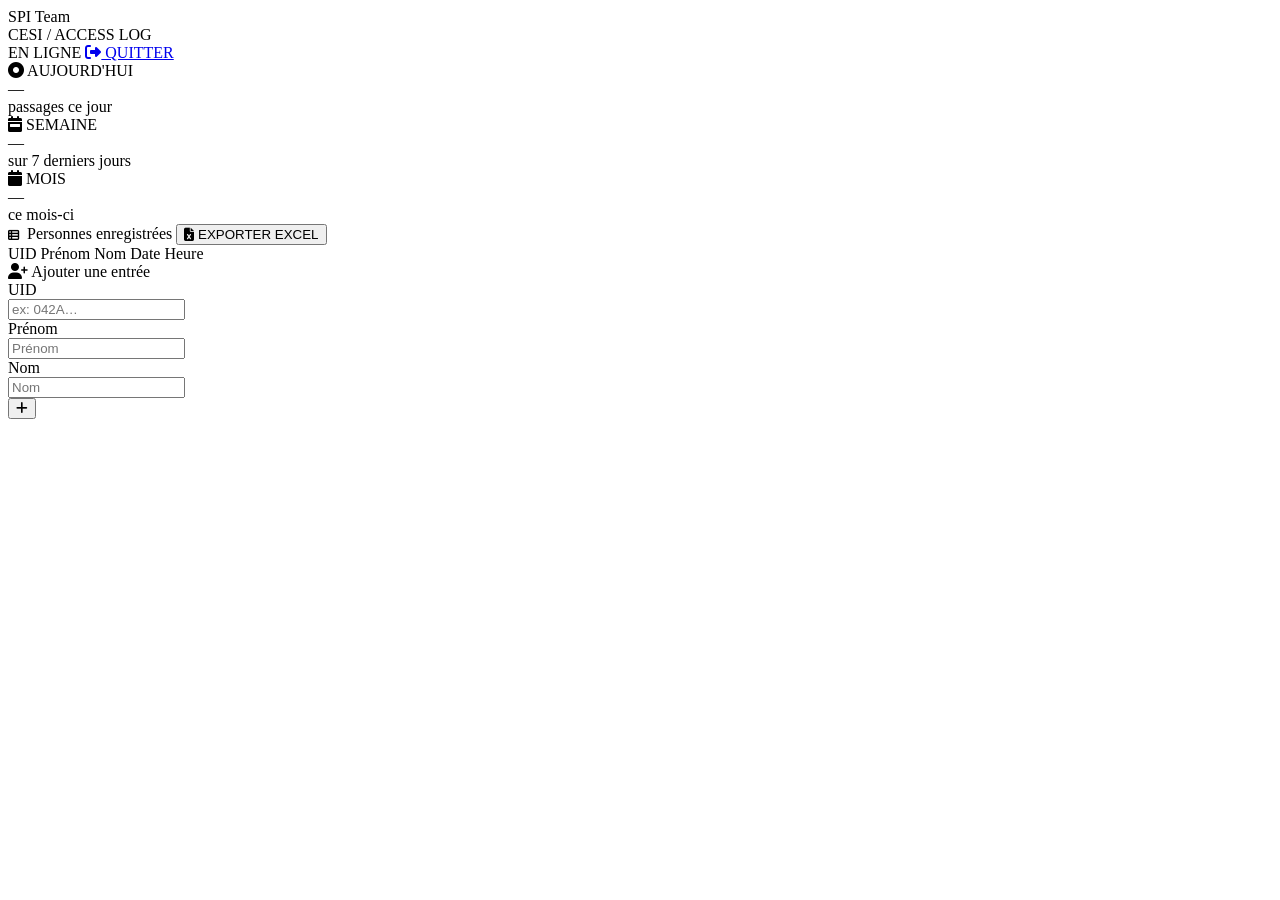
==== logs.html @ 072ff2b5 "Add files via upload" ====
<!DOCTYPE html>
<html lang="fr">
<head>
    <meta charset="UTF-8">
    <meta name="viewport" content="width=device-width, initial-scale=1.0">
    <title>Accès | SPI Team CESI</title>
    <link rel="preconnect" href="https://fonts.googleapis.com">
    <link rel="preconnect" href="https://fonts.gstatic.com" crossorigin>
    <link href="https://fonts.googleapis.com/css2?family=Space+Mono:wght@400;700&family=DM+Sans:wght@300;400;500;600&display=swap" rel="stylesheet">
    <link rel="stylesheet" href="https://cdnjs.cloudflare.com/ajax/libs/font-awesome/6.4.0/css/all.min.css">
    <link rel="stylesheet" href="css/logs.css">
</head>
<body>

<div class="app-wrapper">

    <!-- HEADER -->
    <header>
        <div class="brand">
            <div class="brand-label">SPI Team</div>
            <div class="brand-title">CESI<span> / ACCESS LOG</span></div>
        </div>
        <div class="top-right">
            <span class="live-dot">EN LIGNE</span>
            <a href="#" class="logout-btn" id="btn-logout"><i class="fas fa-sign-out-alt"></i> QUITTER</a>
        </div>
    </header>

    <!-- STATS -->
    <div class="stats-grid">
        <div class="stat-card">
            <div class="stat-icon"><i class="fas fa-circle-dot"></i> AUJOURD'HUI</div>
            <div class="stat-number" id="day-count">—</div>
            <div class="stat-label">passages ce jour</div>
        </div>
        <div class="stat-card">
            <div class="stat-icon"><i class="fas fa-calendar-week"></i> SEMAINE</div>
            <div class="stat-number" id="week-count">—</div>
            <div class="stat-label">sur 7 derniers jours</div>
        </div>
        <div class="stat-card">
            <div class="stat-icon"><i class="fas fa-calendar"></i> MOIS</div>
            <div class="stat-number" id="month-count">—</div>
            <div class="stat-label">ce mois-ci</div>
        </div>
    </div>

    <!-- TABLE PANEL -->
    <div class="panel">
        <div class="panel-header">
            <span class="panel-title"><i class="fas fa-table-list" style="margin-right:8px;font-size:.7rem;"></i>Personnes enregistrées</span>
            <button class="btn-excel" id="btn-excel">
                <i class="fas fa-file-excel"></i> EXPORTER EXCEL
            </button>
        </div>
        <div class="table-wrap">
            <div class="log-table">
                <div class="header-row">
                    <span class="uid">UID</span>
                    <span class="prenom">Prénom</span>
                    <span class="nom">Nom</span>
                    <span class="date">Date</span>
                    <span class="heure">Heure</span>
                    <span></span>
                </div>
                <div id="logs-container">
                    <div class="skeleton-row"><div class="skeleton-bar" style="width:60%"></div><div class="skeleton-bar" style="width:75%"></div><div class="skeleton-bar" style="width:70%"></div><div class="skeleton-bar" style="width:80%"></div><div class="skeleton-bar" style="width:55%"></div></div>
                    <div class="skeleton-row"><div class="skeleton-bar" style="width:40%"></div><div class="skeleton-bar" style="width:85%"></div><div class="skeleton-bar" style="width:65%"></div><div class="skeleton-bar" style="width:70%"></div><div class="skeleton-bar" style="width:60%"></div></div>
                    <div class="skeleton-row"><div class="skeleton-bar" style="width:55%"></div><div class="skeleton-bar" style="width:60%"></div><div class="skeleton-bar" style="width:80%"></div><div class="skeleton-bar" style="width:75%"></div><div class="skeleton-bar" style="width:45%"></div></div>
                </div>
            </div>
        </div>
    </div>

    <!-- FORM PANEL -->
    <div class="form-panel">
        <div class="form-panel-header">
            <i class="fas fa-user-plus"></i>
            <span class="form-panel-title">Ajouter une entrée</span>
        </div>
        <div class="form-body">
            <form id="add-user-form">
                <div class="input-row">
                    <div class="field-wrap">
                        <div class="field-label">UID</div>
                        <input type="text" id="uid-input" class="field-input" placeholder="ex: 042A…">
                    </div>
                    <div class="field-wrap">
                        <div class="field-label">Prénom</div>
                        <input type="text" id="prenom-input" class="field-input" placeholder="Prénom" required>
                    </div>
                    <div class="field-wrap">
                        <div class="field-label">Nom</div>
                        <input type="text" id="nom-input" class="field-input" placeholder="Nom" required>
                    </div>
                    <button type="submit" class="btn-add" title="Ajouter">
                        <i class="fas fa-plus"></i>
                    </button>
                </div>
            </form>
            <div class="form-message" id="add-message"></div>
        </div>
    </div>

</div>

<!-- Toast -->
<div class="toast" id="toast"></div>

<script type="module">
    import { createClient } from "https://esm.sh/@supabase/supabase-js"

    const SUPABASE_URL = "https://fjksprfocmyqebjfxftf.supabase.co"
    const SUPABASE_KEY = "sb_publishable_A3J91eJqawcbb2s6a-8vRQ_9bOFqaE_"
    const supabase = createClient(SUPABASE_URL, SUPABASE_KEY)

    if (sessionStorage.getItem("admin_logged") !== "true") {
        window.location.href = "index.html"
    }

    document.getElementById("btn-logout").addEventListener("click", (e) => {
        e.preventDefault()
        sessionStorage.removeItem("admin_logged")
        sessionStorage.removeItem("admin_email")
        window.location.href = "index.html"
    })

    function showToast(msg, type = 'success') {
        const t = document.getElementById('toast')
        t.textContent = (type === 'success' ? '✓ ' : '✗ ') + msg
        t.className = `toast ${type} show`
        setTimeout(() => t.classList.remove('show'), 3000)
    }

    function animateCount(el, target) {
        const start = parseInt(el.textContent) || 0
        if (start === target) return
        const dur = 600, step = 16
        const diff = target - start
        let current = start
        const interval = setInterval(() => {
            current += Math.ceil(diff / (dur / step))
            if ((diff > 0 && current >= target) || (diff < 0 && current <= target)) {
                current = target
                clearInterval(interval)
            }
            el.textContent = current
        }, step)
    }

    function updateStats(data) {
        const now = new Date()
        const todayStr = now.toISOString().split("T")[0]
        const currentMonth = now.getMonth()
        const currentYear = now.getFullYear()
        const weekAgo = new Date(); weekAgo.setDate(weekAgo.getDate() - 7)

        animateCount(document.getElementById("day-count"), data.filter(u => u.date === todayStr).length)
        animateCount(document.getElementById("week-count"), data.filter(u => u.date && new Date(u.date) >= weekAgo).length)
        animateCount(document.getElementById("month-count"), data.filter(u => {
            if (!u.date) return false
            const d = new Date(u.date)
            return d.getMonth() === currentMonth && d.getFullYear() === currentYear
        }).length)
    }

    let allData = []

    async function loadUsers() {
        const container = document.getElementById("logs-container")
        const { data, error } = await supabase
            .from("users")
            .select("*")
            .order("date", { ascending: false })
            .order("heure", { ascending: false })

        if (error) {
            container.innerHTML = `<div class="empty-state"><i class="fas fa-triangle-exclamation"></i>ERREUR : ${error.message}</div>`
            return
        }

        if (!data || data.length === 0) {
            container.innerHTML = `<div class="empty-state"><i class="fas fa-database"></i>AUCUN ENREGISTREMENT</div>`
            updateStats([])
            return
        }

        allData = data
        updateStats(data)
        container.innerHTML = ""

        data.forEach((user, i) => {
            const row = document.createElement("div")
            row.className = "log-row"
            row.style.animationDelay = `${i * 30}ms`
            const safe = (v) => (v || "—").replace(/</g, "&lt;").replace(/>/g, "&gt;")
            row.innerHTML = `
                <span class="uid">${safe(user.uid)}</span>
                <span class="prenom">${safe(user.prenom)}</span>
                <span class="nom">${safe(user.nom)}</span>
                <span class="date">${safe(user.date)}</span>
                <span class="heure">${safe(user.heure)}</span>
                <span style="display:flex;align-items:center;">
                    <button class="btn-delete" title="Supprimer" data-id="${user.id}">
                        <i class="fas fa-xmark"></i>
                    </button>
                </span>
            `
            container.appendChild(row)
        })

        // Delete handlers
        container.querySelectorAll('.btn-delete').forEach(btn => {
            btn.addEventListener('click', async () => {
                const id = btn.getAttribute('data-id')
                if (!confirm('Supprimer cette entrée ?')) return
                const { error } = await supabase.from('users').delete().eq('id', id)
                if (error) {
                    showToast(error.message, 'error')
                } else {
                    showToast('Entrée supprimée')
                    loadUsers()
                }
            })
        })
    }

    loadUsers()

    document.getElementById("add-user-form").addEventListener("submit", async (e) => {
        e.preventDefault()
        const uid = document.getElementById("uid-input").value.trim()
        const prenom = document.getElementById("prenom-input").value.trim()
        const nom = document.getElementById("nom-input").value.trim()
        const record = { prenom, nom }
        
        if (uid) record.uid = uid

        const { error } = await supabase.from("users").insert([record])

        if (error) {
            showToast(error.message, 'error')
        } else {
            showToast('Personne ajoutée avec succès')
            document.getElementById("add-user-form").reset()
            loadUsers()
        }
    })

    document.getElementById("btn-excel").addEventListener("click", async () => {
        if (!allData.length) { showToast('Aucune donnée à exporter', 'error'); return; }

        if (!window.XLSX) {
            await new Promise((res, rej) => {
                const s = document.createElement('script')
                s.src = 'https://cdnjs.cloudflare.com/ajax/libs/xlsx/0.18.5/xlsx.full.min.js'
                s.onload = res; s.onerror = rej
                document.head.appendChild(s)
            })
        }

        const XLSX = window.XLSX
        const rows = allData.map(u => ({
            UID: u.uid || '',
            Prénom: u.prenom || '',
            Nom: u.nom || '',
            Date: u.date || '',
            Heure: u.heure || ''
        }))

        const ws = XLSX.utils.json_to_sheet(rows)
        const wb = XLSX.utils.book_new()
        XLSX.utils.book_append_sheet(wb, ws, 'Accès')
        ws['!cols'] = [{ wch: 20 }, { wch: 15 }, { wch: 15 }, { wch: 12 }, { wch: 10 }]

        const now = new Date()
        const fname = `spi_access_${now.toISOString().split('T')[0]}.xlsx`
        XLSX.writeFile(wb, fname)
        showToast(`Fichier ${fname} téléchargé`)
    })
</script>
</body>
</html>
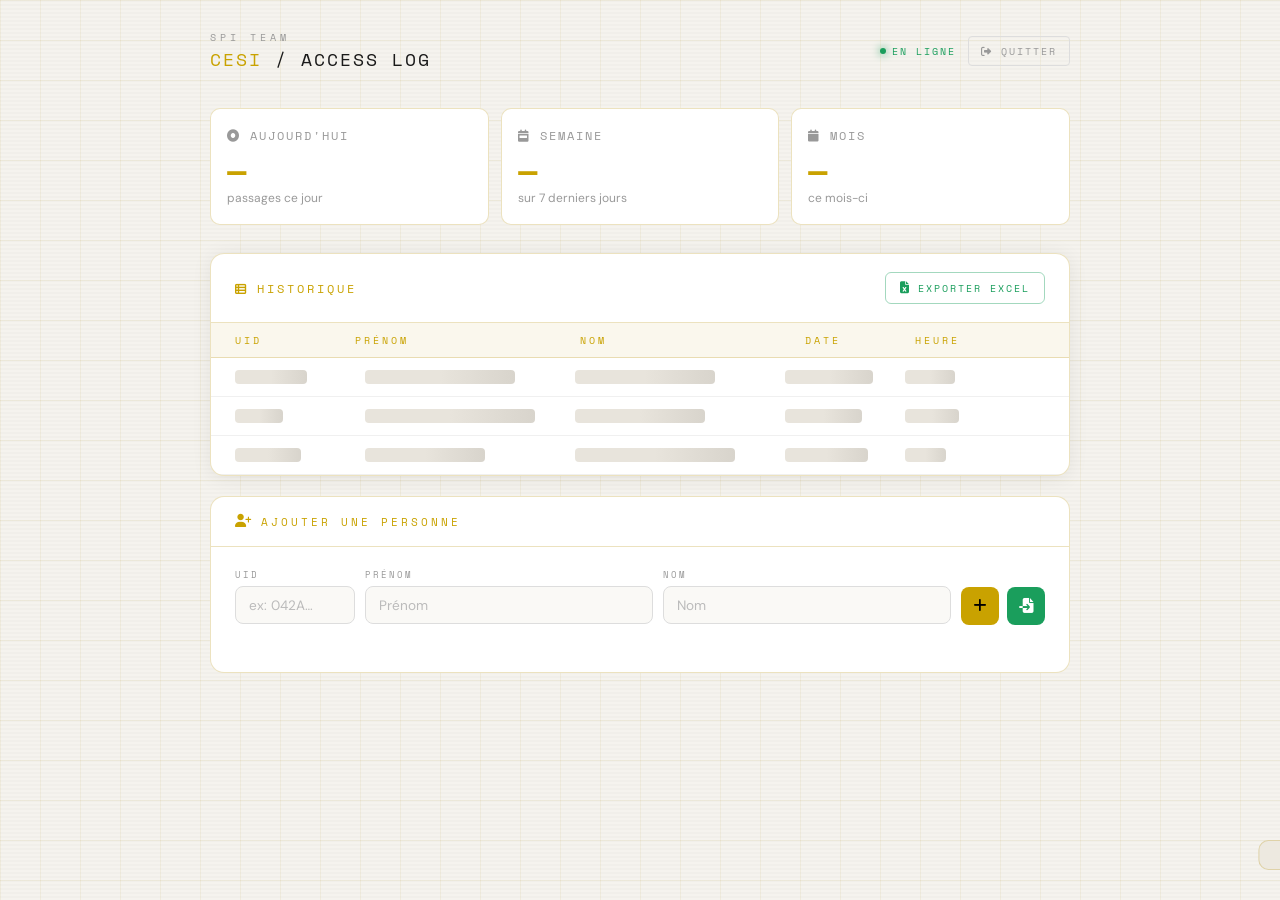
==== commit fb0d0421: "Add files via upload" ====
--- a/logs.html
+++ b/logs.html
@@ -14,7 +14,6 @@
 
 <div class="app-wrapper">
 
-    <!-- HEADER -->
     <header>
         <div class="brand">
             <div class="brand-label">SPI Team</div>
@@ -26,7 +25,6 @@
         </div>
     </header>
 
-    <!-- STATS -->
     <div class="stats-grid">
         <div class="stat-card">
             <div class="stat-icon"><i class="fas fa-circle-dot"></i> AUJOURD'HUI</div>
@@ -45,10 +43,9 @@
         </div>
     </div>
 
-    <!-- TABLE PANEL -->
     <div class="panel">
         <div class="panel-header">
-            <span class="panel-title"><i class="fas fa-table-list" style="margin-right:8px;font-size:.7rem;"></i>Personnes enregistrées</span>
+            <span class="panel-title"><i class="fas fa-table-list" style="margin-right:8px;font-size:.7rem;"></i>Historique</span>
             <button class="btn-excel" id="btn-excel">
                 <i class="fas fa-file-excel"></i> EXPORTER EXCEL
             </button>
@@ -72,11 +69,10 @@
         </div>
     </div>
 
-    <!-- FORM PANEL -->
     <div class="form-panel">
         <div class="form-panel-header">
             <i class="fas fa-user-plus"></i>
-            <span class="form-panel-title">Ajouter une entrée</span>
+            <span class="form-panel-title">Ajouter une personne</span>
         </div>
         <div class="form-body">
             <form id="add-user-form">
@@ -93,9 +89,16 @@
                         <div class="field-label">Nom</div>
                         <input type="text" id="nom-input" class="field-input" placeholder="Nom" required>
                     </div>
-                    <button type="submit" class="btn-add" title="Ajouter">
-                        <i class="fas fa-plus"></i>
-                    </button>
+                    <div style="display: flex; gap: 8px; align-items: flex-end;">
+                        <button type="submit" class="btn-add" title="Ajouter manuellement">
+                            <i class="fas fa-plus"></i>
+                        </button>
+                        
+                        <input type="file" id="excel-upload" accept=".xlsx, .xls" style="display:none;">
+                        <button type="button" class="btn-add" id="btn-import-excel" title="Importer fichier Excel" style="background: var(--success); color: white;">
+                            <i class="fas fa-file-import"></i>
+                        </button>
+                    </div>
                 </div>
             </form>
             <div class="form-message" id="add-message"></div>
@@ -104,7 +107,6 @@
 
 </div>
 
-<!-- Toast -->
 <div class="toast" id="toast"></div>
 
 <script type="module">
@@ -179,21 +181,20 @@
             return
         }
 
-        if (!data || data.length === 0) {
-            container.innerHTML = `<div class="empty-state"><i class="fas fa-database"></i>AUCUN ENREGISTREMENT</div>`
-            updateStats([])
-            return
-        }
-
         allData = data
         updateStats(data)
         container.innerHTML = ""
+
+        if (!data || data.length === 0) {
+            container.innerHTML = `<div class="empty-state"><i class="fas fa-database"></i>AUCUN ENREGISTREMENT</div>`
+            return
+        }
 
         data.forEach((user, i) => {
             const row = document.createElement("div")
             row.className = "log-row"
             row.style.animationDelay = `${i * 30}ms`
-            const safe = (v) => (v || "—").replace(/</g, "&lt;").replace(/>/g, "&gt;")
+            const safe = (v) => (String(v || "—")).replace(/</g, "&lt;").replace(/>/g, "&gt;")
             row.innerHTML = `
                 <span class="uid">${safe(user.uid)}</span>
                 <span class="prenom">${safe(user.prenom)}</span>
@@ -209,7 +210,6 @@
             container.appendChild(row)
         })
 
-        // Delete handlers
         container.querySelectorAll('.btn-delete').forEach(btn => {
             btn.addEventListener('click', async () => {
                 const id = btn.getAttribute('data-id')
@@ -227,17 +227,70 @@
 
     loadUsers()
 
+    // --- LOGIQUE IMPORT EXCEL ---
+    const excelUpload = document.getElementById("excel-upload");
+    const btnImport = document.getElementById("btn-import-excel");
+
+    btnImport.addEventListener("click", () => excelUpload.click());
+
+    excelUpload.addEventListener("change", async (e) => {
+        const file = e.target.files[0];
+        if (!file) return;
+
+        if (!window.XLSX) {
+            await new Promise((res, rej) => {
+                const s = document.createElement('script');
+                s.src = 'https://cdnjs.cloudflare.com/ajax/libs/xlsx/0.18.5/xlsx.full.min.js';
+                s.onload = res; s.onerror = rej;
+                document.head.appendChild(s);
+            });
+        }
+
+        const reader = new FileReader();
+        reader.onload = async (evt) => {
+            try {
+                const data = new Uint8Array(evt.target.result);
+                const workbook = XLSX.read(data, { type: 'array' });
+                const firstSheet = workbook.Sheets[workbook.SheetNames[0]];
+                const jsonData = XLSX.utils.sheet_to_json(firstSheet);
+
+                if (jsonData.length === 0) {
+                    showToast("Le fichier est vide", "error");
+                    return;
+                }
+
+                const records = jsonData.map(row => ({
+                    uid: row.UID || row.uid || null,
+                    prenom: row.Prénom || row.prenom || row.Prenom || "",
+                    nom: row.Nom || row.nom || ""
+                }));
+
+                const { error } = await supabase.from("users").insert(records);
+
+                if (error) {
+                    showToast(error.message, 'error');
+                } else {
+                    showToast(`${records.length} personnes importées !`);
+                    loadUsers();
+                }
+            } catch (err) {
+                showToast("Erreur lors de l'importation", "error");
+            }
+            excelUpload.value = "";
+        };
+        reader.readAsArrayBuffer(file);
+    });
+
+    // --- FORMULAIRE MANUEL ---
     document.getElementById("add-user-form").addEventListener("submit", async (e) => {
         e.preventDefault()
         const uid = document.getElementById("uid-input").value.trim()
         const prenom = document.getElementById("prenom-input").value.trim()
         const nom = document.getElementById("nom-input").value.trim()
         const record = { prenom, nom }
-        
         if (uid) record.uid = uid
 
         const { error } = await supabase.from("users").insert([record])
-
         if (error) {
             showToast(error.message, 'error')
         } else {
@@ -247,6 +300,7 @@
         }
     })
 
+    // --- LOGIQUE EXPORT EXCEL ---
     document.getElementById("btn-excel").addEventListener("click", async () => {
         if (!allData.length) { showToast('Aucune donnée à exporter', 'error'); return; }
 
--- a/css/logs.css
+++ b/css/logs.css
@@ -0,0 +1,539 @@
+:root {
+    --gold: #c9a200;
+    --gold-dim: rgba(180, 140, 0, 0.1);
+    --gold-glow: rgba(180, 140, 0, 0.3);
+    --bg: #f5f3ee;
+    --surface: #ffffff;
+    --surface2: #ede9e0;
+    --border: rgba(180, 140, 0, 0.25);
+    --text: #1a1a1a;
+    --muted: #999;
+    --danger: #e03434;
+    --success: #1a9e5c;
+}
+
+* { margin: 0; padding: 0; box-sizing: border-box; }
+
+body {
+    background: var(--bg);
+    color: var(--text);
+    font-family: 'DM Sans', sans-serif;
+    min-height: 100vh;
+    overflow-x: hidden;
+}
+
+/* Animated grid background */
+body::before {
+    content: '';
+    position: fixed;
+    inset: 0;
+    background-image:
+        linear-gradient(rgba(180,140,0,0.07) 1px, transparent 1px),
+        linear-gradient(90deg, rgba(180,140,0,0.07) 1px, transparent 1px);
+    background-size: 40px 40px;
+    pointer-events: none;
+    z-index: 0;
+    animation: gridDrift 20s linear infinite;
+}
+
+@keyframes gridDrift {
+    0% { transform: translateY(0); }
+    100% { transform: translateY(40px); }
+}
+
+/* Scanline overlay */
+body::after {
+    content: '';
+    position: fixed;
+    inset: 0;
+    background: repeating-linear-gradient(
+        0deg,
+        transparent,
+        transparent 2px,
+        rgba(0,0,0,0.015) 2px,
+        rgba(0,0,0,0.015) 4px
+    );
+    pointer-events: none;
+    z-index: 0;
+}
+
+.app-wrapper {
+    position: relative;
+    z-index: 1;
+    max-width: 900px;
+    margin: 0 auto;
+    padding: 30px 20px 60px;
+}
+
+/* HEADER */
+header {
+    display: flex;
+    justify-content: space-between;
+    align-items: center;
+    margin-bottom: 36px;
+    animation: fadeDown 0.6s ease both;
+}
+
+.brand {
+    display: flex;
+    flex-direction: column;
+}
+
+.brand-label {
+    font-family: 'Space Mono', monospace;
+    font-size: 0.6rem;
+    color: var(--muted);
+    letter-spacing: 4px;
+    text-transform: uppercase;
+    margin-bottom: 2px;
+}
+
+.brand-title {
+    font-family: 'Space Mono', monospace;
+    font-size: 1.1rem;
+    color: var(--gold);
+    letter-spacing: 2px;
+}
+
+.brand-title span {
+    color: var(--text);
+}
+
+.top-right {
+    display: flex;
+    align-items: center;
+    gap: 12px;
+}
+
+.live-dot {
+    display: flex;
+    align-items: center;
+    gap: 6px;
+    font-family: 'Space Mono', monospace;
+    font-size: 0.65rem;
+    color: #1a9e5c;
+    letter-spacing: 2px;
+}
+
+.live-dot::before {
+    content: '';
+    width: 6px;
+    height: 6px;
+    background: #1a9e5c;
+    border-radius: 50%;
+    box-shadow: 0 0 8px #1a9e5c;
+    animation: pulse 2s ease infinite;
+}
+
+@keyframes pulse {
+    0%, 100% { opacity: 1; transform: scale(1); }
+    50% { opacity: 0.5; transform: scale(0.8); }
+}
+
+.logout-btn {
+    font-family: 'Space Mono', monospace;
+    font-size: 0.65rem;
+    color: #999;
+    text-decoration: none;
+    letter-spacing: 2px;
+    padding: 6px 12px;
+    border: 1px solid #ddd;
+    border-radius: 4px;
+    transition: all 0.2s;
+}
+
+.logout-btn:hover {
+    color: #b38a00;
+    border-color: var(--border);
+    background: rgba(180,140,0,0.07);
+}
+
+/* STATS */
+.stats-grid {
+    display: grid;
+    grid-template-columns: repeat(3, 1fr);
+    gap: 12px;
+    margin-bottom: 28px;
+    animation: fadeUp 0.5s 0.1s ease both;
+}
+
+.stat-card {
+    background: var(--surface);
+    border: 1px solid var(--border);
+    border-radius: 10px;
+    padding: 18px 16px;
+    position: relative;
+    overflow: hidden;
+    transition: transform 0.2s, box-shadow 0.2s;
+}
+
+.stat-card:hover {
+    transform: translateY(-2px);
+    box-shadow: 0 8px 30px rgba(180, 140, 0, 0.12);
+}
+
+.stat-card::after {
+    content: '';
+    position: absolute;
+    bottom: 0; left: 0; right: 0;
+    height: 2px;
+    background: linear-gradient(90deg, transparent, var(--gold), transparent);
+    opacity: 0;
+    transition: opacity 0.3s;
+}
+
+.stat-card:hover::after { opacity: 1; }
+
+.stat-icon {
+    font-size: 0.75rem;
+    color: var(--muted);
+    margin-bottom: 10px;
+    font-family: 'Space Mono', monospace;
+    letter-spacing: 2px;
+    text-transform: uppercase;
+}
+
+.stat-number {
+    font-family: 'Space Mono', monospace;
+    font-size: 2rem;
+    font-weight: 700;
+    color: var(--gold);
+    line-height: 1;
+    transition: all 0.3s;
+}
+
+.stat-label {
+    font-size: 0.75rem;
+    color: var(--muted);
+    margin-top: 4px;
+}
+
+/* MAIN TABLE PANEL */
+.panel {
+    background: var(--surface);
+    border: 1px solid var(--border);
+    border-radius: 14px;
+    overflow: hidden;
+    margin-bottom: 20px;
+    animation: fadeUp 0.5s 0.2s ease both;
+    box-shadow: 0 2px 20px rgba(0,0,0,0.07);
+}
+
+.panel-header {
+    padding: 18px 24px;
+    border-bottom: 1px solid var(--border);
+    display: flex;
+    justify-content: space-between;
+    align-items: center;
+}
+
+.panel-title {
+    font-family: 'Space Mono', monospace;
+    font-size: 0.75rem;
+    color: var(--gold);
+    letter-spacing: 3px;
+    text-transform: uppercase;
+}
+
+.btn-excel {
+    display: flex;
+    align-items: center;
+    gap: 7px;
+    background: transparent;
+    border: 1px solid rgba(26, 158, 92, 0.4);
+    color: var(--success);
+    font-family: 'Space Mono', monospace;
+    font-size: 0.65rem;
+    letter-spacing: 2px;
+    padding: 7px 14px;
+    border-radius: 6px;
+    cursor: pointer;
+    transition: all 0.2s;
+}
+
+.btn-excel:hover {
+    background: rgba(26, 158, 92, 0.08);
+    border-color: var(--success);
+    box-shadow: 0 0 12px rgba(26, 158, 92, 0.15);
+}
+
+.btn-excel i { font-size: 0.75rem; }
+
+/* TABLE */
+.table-wrap { overflow-x: auto; }
+
+.log-table { width: 100%; }
+
+.header-row {
+    display: grid;
+    grid-template-columns: 120px 0.8fr 0.8fr 110px 90px 40px;
+    padding: 10px 24px;
+    background: rgba(180, 140, 0, 0.07);
+    border-bottom: 1px solid var(--border);
+}
+
+.header-row span {
+    font-family: 'Space Mono', monospace;
+    font-size: 0.6rem;
+    color: var(--gold);
+    letter-spacing: 3px;
+    text-transform: uppercase;
+}
+
+.log-row {
+    display: grid;
+    grid-template-columns: 120px 0.8fr 0.8fr 110px 90px 40px;
+    padding: 12px 24px;
+    border-bottom: 1px solid rgba(0,0,0,0.06);
+    transition: background 0.15s;
+    animation: rowIn 0.3s ease both;
+}
+
+.log-row:hover {
+    background: rgba(180, 140, 0, 0.05);
+}
+
+.log-row:last-child { border-bottom: none; }
+
+.log-row span {
+    font-size: 0.85rem;
+    color: var(--text);
+    display: flex;
+    align-items: center;
+}
+
+.log-row span.uid {
+    font-family: 'Space Mono', monospace;
+    font-size: 0.65rem;
+    color: var(--muted);
+}
+
+.log-row span.prenom { color: #a07800; font-weight: 500; }
+
+.empty-state {
+    padding: 50px 24px;
+    text-align: center;
+    color: var(--muted);
+    font-family: 'Space Mono', monospace;
+    font-size: 0.75rem;
+    letter-spacing: 2px;
+}
+
+.empty-state i {
+    display: block;
+    font-size: 2rem;
+    margin-bottom: 12px;
+    opacity: 0.3;
+}
+
+@keyframes rowIn {
+    from { opacity: 0; transform: translateX(-8px); }
+    to { opacity: 1; transform: translateX(0); }
+}
+
+/* ADD FORM PANEL */
+.form-panel {
+    background: var(--surface);
+    border: 1px solid var(--border);
+    border-radius: 14px;
+    overflow: hidden;
+    animation: fadeUp 0.5s 0.3s ease both;
+}
+
+.form-panel-header {
+    padding: 16px 24px;
+    border-bottom: 1px solid var(--border);
+    display: flex;
+    align-items: center;
+    gap: 10px;
+}
+
+.form-panel-header i {
+    color: var(--gold);
+    font-size: 0.8rem;
+}
+
+.form-panel-title {
+    font-family: 'Space Mono', monospace;
+    font-size: 0.7rem;
+    color: var(--gold);
+    letter-spacing: 3px;
+    text-transform: uppercase;
+}
+
+.form-body {
+    padding: 20px 24px;
+}
+
+.input-row {
+    display: grid;
+    grid-template-columns: 120px 0.8fr 0.8fr auto;
+    gap: 10px;
+    align-items: center;
+}
+
+.field-wrap {
+    position: relative;
+}
+
+.field-label {
+    font-family: 'Space Mono', monospace;
+    font-size: 0.55rem;
+    color: var(--muted);
+    letter-spacing: 2px;
+    text-transform: uppercase;
+    margin-bottom: 5px;
+}
+
+.field-input {
+    width: 100%;
+    background: #faf9f6;
+    border: 1px solid #ddd;
+    border-radius: 8px;
+    padding: 9px 13px;
+    color: var(--text);
+    font-family: 'DM Sans', sans-serif;
+    font-size: 0.85rem;
+    transition: border-color 0.2s, box-shadow 0.2s;
+    height: 38px;
+}
+
+.field-input:focus {
+    border-color: var(--gold);
+    box-shadow: 0 0 0 3px var(--gold-dim);
+    outline: none;
+}
+
+.field-input::placeholder { color: #bbb; }
+
+.btn-add {
+    width: 38px;
+    height: 38px;
+    background: var(--gold);
+    color: #000;
+    border: none;
+    border-radius: 8px;
+    font-size: 0.9rem;
+    cursor: pointer;
+    display: flex;
+    align-items: center;
+    justify-content: center;
+    transition: all 0.2s;
+    margin-top: 20px;
+    flex-shrink: 0;
+}
+
+.btn-add:hover {
+    background: #e6b800;
+    transform: scale(1.05);
+    box-shadow: 0 4px 16px rgba(180, 140, 0, 0.25);
+}
+
+.btn-add:active { transform: scale(0.96); }
+
+.form-message {
+    margin-top: 12px;
+    font-size: 0.8rem;
+    font-family: 'Space Mono', monospace;
+    letter-spacing: 1px;
+    min-height: 1.2em;
+    transition: all 0.3s;
+}
+
+/* ANIMATIONS */
+@keyframes fadeDown {
+    from { opacity: 0; transform: translateY(-16px); }
+    to { opacity: 1; transform: translateY(0); }
+}
+
+@keyframes fadeUp {
+    from { opacity: 0; transform: translateY(16px); }
+    to { opacity: 1; transform: translateY(0); }
+}
+
+/* DELETE BUTTON */
+.btn-delete {
+    display: flex;
+    align-items: center;
+    justify-content: center;
+    background: transparent;
+    border: 1px solid rgba(224, 52, 52, 0.4);
+    color: var(--danger);
+    width: 28px;
+    height: 28px;
+    border-radius: 6px;
+    cursor: pointer;
+    font-size: 0.65rem;
+    transition: all 0.2s;
+    flex-shrink: 0;
+}
+
+.btn-delete:hover {
+    background: rgba(224, 52, 52, 0.08);
+    border-color: var(--danger);
+    box-shadow: 0 0 12px rgba(224, 52, 52, 0.15);
+    transform: scale(1.08);
+}
+
+.btn-delete:active { transform: scale(0.94); }
+
+/* Skeleton */
+.skeleton-row {
+    display: grid;
+    grid-template-columns: 120px 0.8fr 0.8fr 110px 90px 40px;
+    padding: 12px 24px;
+    border-bottom: 1px solid rgba(0,0,0,0.06);
+    gap: 10px;
+}
+
+.skeleton-bar {
+    height: 14px;
+    border-radius: 4px;
+    background: linear-gradient(90deg, #e8e4dc 25%, #d8d4cc 50%, #e8e4dc 75%);
+    background-size: 200% 100%;
+    animation: shimmer 1.4s infinite;
+}
+
+@keyframes shimmer {
+    0% { background-position: 200% 0; }
+    100% { background-position: -200% 0; }
+}
+
+/* Counter animation */
+.stat-number.counting { color: var(--gold); }
+
+/* Toast notification */
+.toast {
+    position: fixed;
+    bottom: 30px;
+    right: 30px;
+    background: var(--surface2);
+    border: 1px solid var(--border);
+    border-radius: 10px;
+    padding: 14px 20px;
+    font-family: 'Space Mono', monospace;
+    font-size: 0.7rem;
+    letter-spacing: 1px;
+    display: flex;
+    align-items: center;
+    gap: 10px;
+    z-index: 1000;
+    transform: translateX(120%);
+    transition: transform 0.4s cubic-bezier(0.34, 1.56, 0.64, 1);
+    color: var(--text);
+}
+
+.toast.show { transform: translateX(0); }
+.toast.success { border-color: rgba(26, 158, 92, 0.4); color: #1a9e5c; }
+.toast.error { border-color: rgba(224, 52, 52, 0.4); color: var(--danger); }
+
+@media (max-width: 640px) {
+    .stats-grid { grid-template-columns: 1fr; }
+    .header-row, .log-row { grid-template-columns: 1fr 1fr 80px 40px; }
+    .header-row span.uid,
+    .log-row span.uid,
+    .header-row span.heure,
+    .log-row span.heure { display: none; }
+    .input-row { grid-template-columns: 1fr 1fr; }
+    .btn-add { margin-top: 0; grid-column: span 2; width: 100%; }
+}
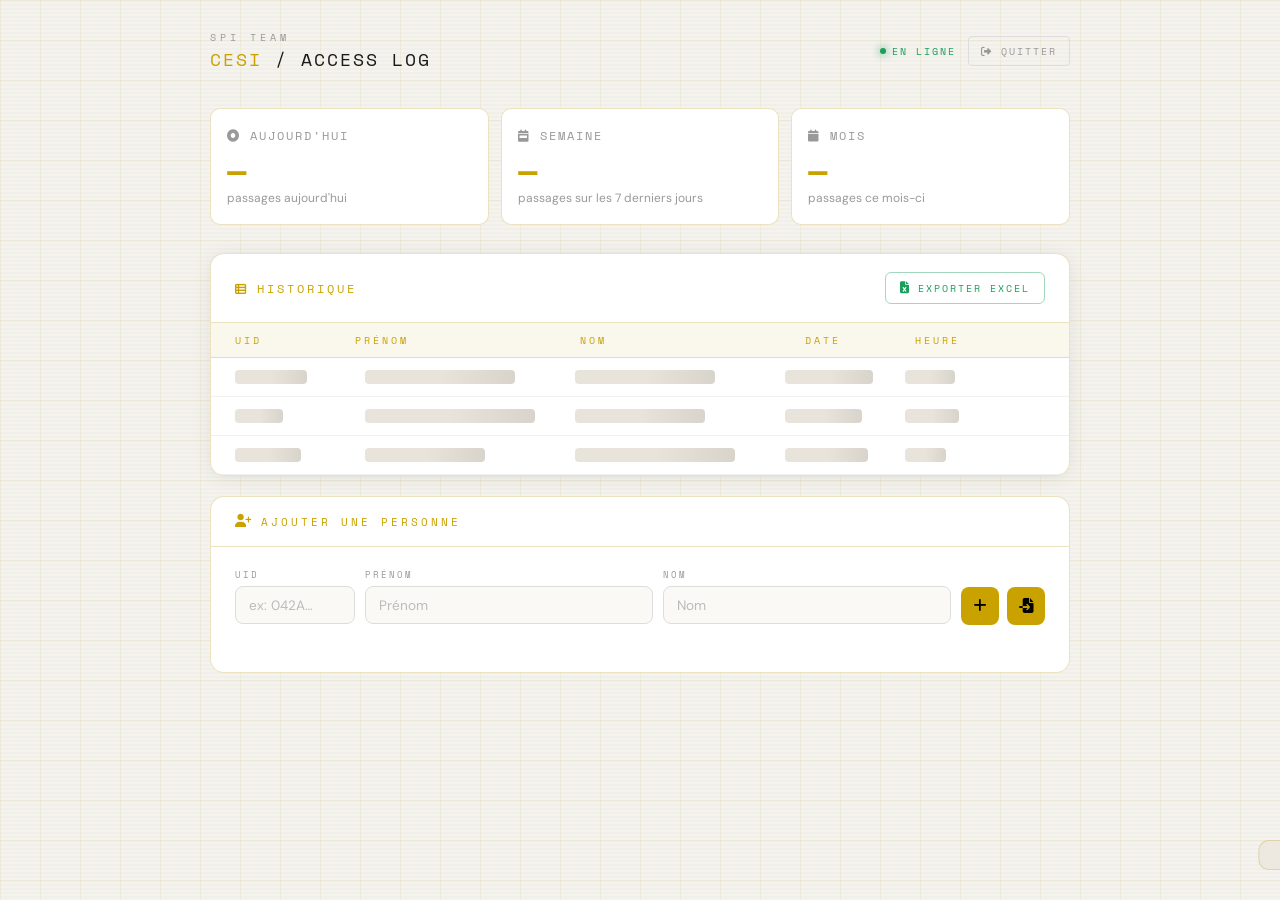
==== commit 04be6412: "Add files via upload" ====
--- a/logs.html
+++ b/logs.html
@@ -29,17 +29,17 @@
         <div class="stat-card">
             <div class="stat-icon"><i class="fas fa-circle-dot"></i> AUJOURD'HUI</div>
             <div class="stat-number" id="day-count">—</div>
-            <div class="stat-label">passages ce jour</div>
+            <div class="stat-label">passages aujourd'hui</div>
         </div>
         <div class="stat-card">
             <div class="stat-icon"><i class="fas fa-calendar-week"></i> SEMAINE</div>
             <div class="stat-number" id="week-count">—</div>
-            <div class="stat-label">sur 7 derniers jours</div>
+            <div class="stat-label">passages sur les 7 derniers jours</div>
         </div>
         <div class="stat-card">
             <div class="stat-icon"><i class="fas fa-calendar"></i> MOIS</div>
             <div class="stat-number" id="month-count">—</div>
-            <div class="stat-label">ce mois-ci</div>
+            <div class="stat-label">passages ce mois-ci</div>
         </div>
     </div>
 
@@ -95,7 +95,7 @@
                         </button>
                         
                         <input type="file" id="excel-upload" accept=".xlsx, .xls" style="display:none;">
-                        <button type="button" class="btn-add" id="btn-import-excel" title="Importer fichier Excel" style="background: var(--success); color: white;">
+                        <button type="button" class="btn-add btn-import" id="btn-import-excel" title="Importer fichier Excel">
                             <i class="fas fa-file-import"></i>
                         </button>
                     </div>
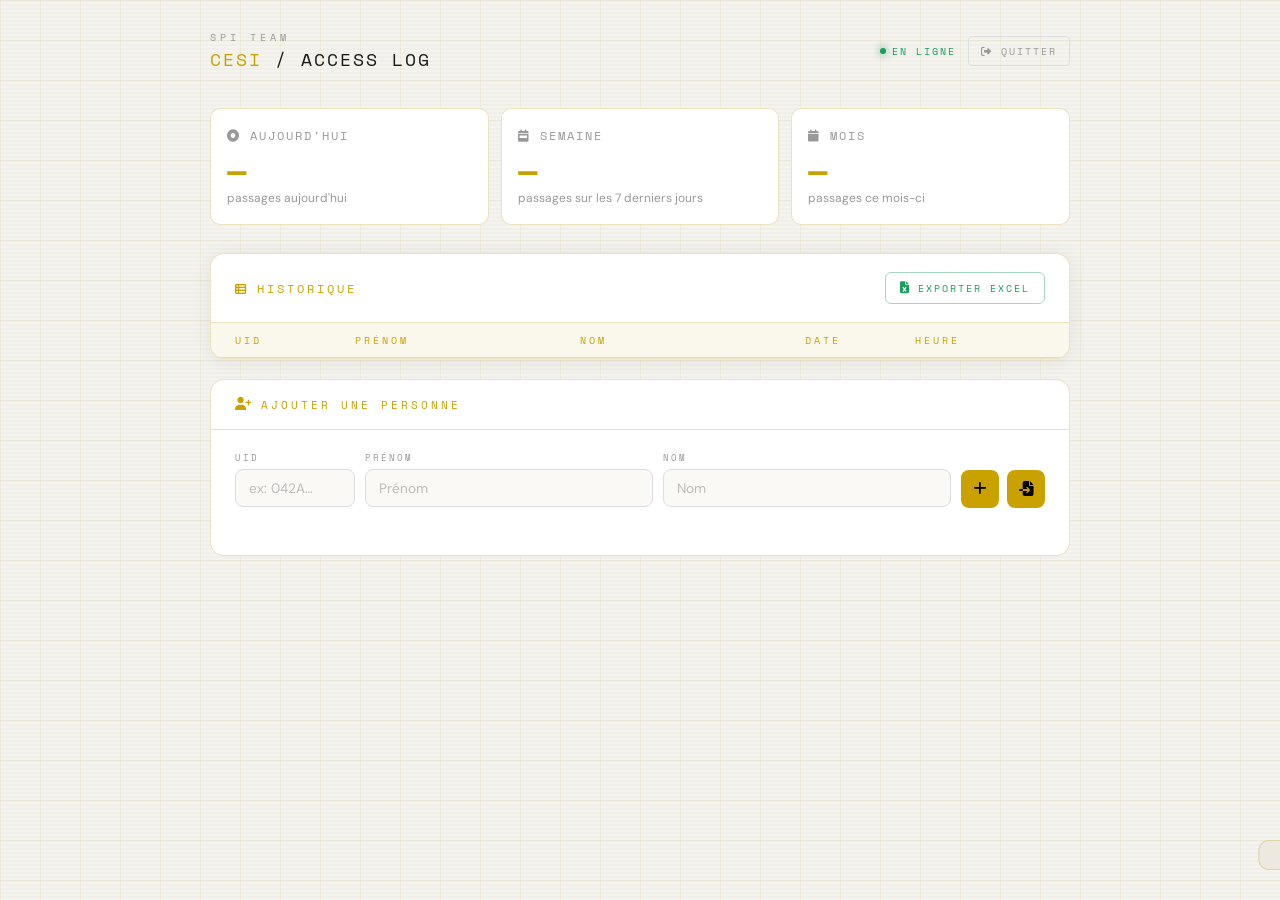
==== commit b357d885: "Add files via upload" ====
--- a/logs.html
+++ b/logs.html
@@ -61,9 +61,7 @@
                     <span></span>
                 </div>
                 <div id="logs-container">
-                    <div class="skeleton-row"><div class="skeleton-bar" style="width:60%"></div><div class="skeleton-bar" style="width:75%"></div><div class="skeleton-bar" style="width:70%"></div><div class="skeleton-bar" style="width:80%"></div><div class="skeleton-bar" style="width:55%"></div></div>
-                    <div class="skeleton-row"><div class="skeleton-bar" style="width:40%"></div><div class="skeleton-bar" style="width:85%"></div><div class="skeleton-bar" style="width:65%"></div><div class="skeleton-bar" style="width:70%"></div><div class="skeleton-bar" style="width:60%"></div></div>
-                    <div class="skeleton-row"><div class="skeleton-bar" style="width:55%"></div><div class="skeleton-bar" style="width:60%"></div><div class="skeleton-bar" style="width:80%"></div><div class="skeleton-bar" style="width:75%"></div><div class="skeleton-bar" style="width:45%"></div></div>
+                    <!-- Skeletons... -->
                 </div>
             </div>
         </div>
@@ -93,7 +91,6 @@
                         <button type="submit" class="btn-add" title="Ajouter manuellement">
                             <i class="fas fa-plus"></i>
                         </button>
-                        
                         <input type="file" id="excel-upload" accept=".xlsx, .xls" style="display:none;">
                         <button type="button" class="btn-add btn-import" id="btn-import-excel" title="Importer fichier Excel">
                             <i class="fas fa-file-import"></i>
@@ -116,17 +113,22 @@
     const SUPABASE_KEY = "sb_publishable_A3J91eJqawcbb2s6a-8vRQ_9bOFqaE_"
     const supabase = createClient(SUPABASE_URL, SUPABASE_KEY)
 
+    // Auth check
     if (sessionStorage.getItem("admin_logged") !== "true") {
         window.location.href = "index.html"
     }
 
-    document.getElementById("btn-logout").addEventListener("click", (e) => {
-        e.preventDefault()
-        sessionStorage.removeItem("admin_logged")
-        sessionStorage.removeItem("admin_email")
-        window.location.href = "index.html"
-    })
-
+    // Elements
+    const btnLogout = document.getElementById("btn-logout");
+    const logsContainer = document.getElementById("logs-container");
+    const addUserForm = document.getElementById("add-user-form");
+    const excelUpload = document.getElementById("excel-upload");
+    const btnImport = document.getElementById("btn-import-excel");
+    const btnExcelExport = document.getElementById("btn-excel");
+
+    let allData = [];
+
+    // --- UTILS ---
     function showToast(msg, type = 'success') {
         const t = document.getElementById('toast')
         t.textContent = (type === 'success' ? '✓ ' : '✗ ') + msg
@@ -166,10 +168,8 @@
         }).length)
     }
 
-    let allData = []
-
+    // --- DATA LOADING ---
     async function loadUsers() {
-        const container = document.getElementById("logs-container")
         const { data, error } = await supabase
             .from("users")
             .select("*")
@@ -177,16 +177,16 @@
             .order("heure", { ascending: false })
 
         if (error) {
-            container.innerHTML = `<div class="empty-state"><i class="fas fa-triangle-exclamation"></i>ERREUR : ${error.message}</div>`
+            logsContainer.innerHTML = `<div class="empty-state"><i class="fas fa-triangle-exclamation"></i>ERREUR : ${error.message}</div>`
             return
         }
 
         allData = data
         updateStats(data)
-        container.innerHTML = ""
+        logsContainer.innerHTML = ""
 
         if (!data || data.length === 0) {
-            container.innerHTML = `<div class="empty-state"><i class="fas fa-database"></i>AUCUN ENREGISTREMENT</div>`
+            logsContainer.innerHTML = `<div class="empty-state"><i class="fas fa-database"></i>AUCUN ENREGISTREMENT</div>`
             return
         }
 
@@ -195,6 +195,7 @@
             row.className = "log-row"
             row.style.animationDelay = `${i * 30}ms`
             const safe = (v) => (String(v || "—")).replace(/</g, "&lt;").replace(/>/g, "&gt;")
+            
             row.innerHTML = `
                 <span class="uid">${safe(user.uid)}</span>
                 <span class="prenom">${safe(user.prenom)}</span>
@@ -202,37 +203,63 @@
                 <span class="date">${safe(user.date)}</span>
                 <span class="heure">${safe(user.heure)}</span>
                 <span style="display:flex;align-items:center;">
-                    <button class="btn-delete" title="Supprimer" data-id="${user.id}">
+                    <button class="btn-delete" title="Supprimer" data-id="${user.identifiant}">
                         <i class="fas fa-xmark"></i>
                     </button>
                 </span>
             `
-            container.appendChild(row)
+            logsContainer.appendChild(row)
         })
 
-        container.querySelectorAll('.btn-delete').forEach(btn => {
+        // Delete Logic
+        logsContainer.querySelectorAll('.btn-delete').forEach(btn => {
             btn.addEventListener('click', async () => {
-                const id = btn.getAttribute('data-id')
+                const identifiant = btn.getAttribute('data-id')
                 if (!confirm('Supprimer cette entrée ?')) return
-                const { error } = await supabase.from('users').delete().eq('id', id)
-                if (error) {
-                    showToast(error.message, 'error')
-                } else {
-                    showToast('Entrée supprimée')
-                    loadUsers()
-                }
+                const { error } = await supabase.from('users').delete().eq('identifiant', identifiant)
+                if (error) { showToast(error.message, 'error') } 
+                else { showToast('Entrée supprimée'); loadUsers(); }
             })
         })
     }
 
-    loadUsers()
-
-    // --- LOGIQUE IMPORT EXCEL ---
-    const excelUpload = document.getElementById("excel-upload");
-    const btnImport = document.getElementById("btn-import-excel");
-
+    // --- FORM LOGIC (WITH UID CHECK) ---
+    addUserForm.addEventListener("submit", async (e) => {
+        e.preventDefault()
+        const uid = document.getElementById("uid-input").value.trim()
+        const prenom = document.getElementById("prenom-input").value.trim()
+        const nom = document.getElementById("nom-input").value.trim()
+
+        // 1. Check if UID exists
+        if (uid) {
+            const { data: existingUser, error: checkError } = await supabase
+                .from("users")
+                .select("prenom, nom")
+                .eq("uid", uid)
+                .maybeSingle();
+
+            if (existingUser) {
+                showToast(`Ce badge est déjà lié à ${existingUser.prenom} ${existingUser.nom}`, 'error');
+                return;
+            }
+        }
+
+        // 2. Insert
+        const record = { prenom, nom }
+        if (uid) record.uid = uid
+
+        const { error } = await supabase.from("users").insert([record])
+        if (error) {
+            showToast(error.message, 'error')
+        } else {
+            showToast('Personne ajoutée avec succès')
+            addUserForm.reset()
+            loadUsers()
+        }
+    })
+
+    // --- EXCEL IMPORT (WITH UID CHECK) ---
     btnImport.addEventListener("click", () => excelUpload.click());
-
     excelUpload.addEventListener("change", async (e) => {
         const file = e.target.files[0];
         if (!file) return;
@@ -250,60 +277,54 @@
         reader.onload = async (evt) => {
             try {
                 const data = new Uint8Array(evt.target.result);
-                const workbook = XLSX.read(data, { type: 'array' });
+                const workbook = window.XLSX.read(data, { type: 'array' });
                 const firstSheet = workbook.Sheets[workbook.SheetNames[0]];
-                const jsonData = XLSX.utils.sheet_to_json(firstSheet);
+                const jsonData = window.XLSX.utils.sheet_to_json(firstSheet);
 
                 if (jsonData.length === 0) {
                     showToast("Le fichier est vide", "error");
                     return;
                 }
 
-                const records = jsonData.map(row => ({
-                    uid: row.UID || row.uid || null,
-                    prenom: row.Prénom || row.prenom || row.Prenom || "",
-                    nom: row.Nom || row.nom || ""
-                }));
-
-                const { error } = await supabase.from("users").insert(records);
-
-                if (error) {
-                    showToast(error.message, 'error');
+                // Get existing UIDs from DB to prevent duplicates
+                const { data: existingUsers } = await supabase.from("users").select("uid");
+                const existingUids = new Set(existingUsers.map(u => u.uid).filter(u => u));
+
+                const records = [];
+                let duplicates = 0;
+
+                jsonData.forEach(row => {
+                    const rowUid = row.UID || row.uid || null;
+                    if (rowUid && existingUids.has(rowUid)) {
+                        duplicates++;
+                    } else {
+                        records.push({
+                            uid: rowUid,
+                            prenom: row.Prénom || row.prenom || row.Prenom || "",
+                            nom: row.Nom || row.nom || ""
+                        });
+                    }
+                });
+
+                if (records.length === 0) {
+                    showToast("Tous les badges du fichier existent déjà", "error");
                 } else {
-                    showToast(`${records.length} personnes importées !`);
+                    const { error } = await supabase.from("users").insert(records);
+                    if (error) throw error;
+                    showToast(`${records.length} importés.${duplicates > 0 ? ' ('+duplicates+' doublons ignorés)' : ''}`);
                     loadUsers();
                 }
             } catch (err) {
-                showToast("Erreur lors de l'importation", "error");
+                showToast(err.message, "error");
             }
             excelUpload.value = "";
         };
         reader.readAsArrayBuffer(file);
     });
 
-    // --- FORMULAIRE MANUEL ---
-    document.getElementById("add-user-form").addEventListener("submit", async (e) => {
-        e.preventDefault()
-        const uid = document.getElementById("uid-input").value.trim()
-        const prenom = document.getElementById("prenom-input").value.trim()
-        const nom = document.getElementById("nom-input").value.trim()
-        const record = { prenom, nom }
-        if (uid) record.uid = uid
-
-        const { error } = await supabase.from("users").insert([record])
-        if (error) {
-            showToast(error.message, 'error')
-        } else {
-            showToast('Personne ajoutée avec succès')
-            document.getElementById("add-user-form").reset()
-            loadUsers()
-        }
-    })
-
-    // --- LOGIQUE EXPORT EXCEL ---
-    document.getElementById("btn-excel").addEventListener("click", async () => {
+    // --- EXCEL EXPORT ---
+    btnExcelExport.addEventListener("click", async () => {
         if (!allData.length) { showToast('Aucune donnée à exporter', 'error'); return; }
-
         if (!window.XLSX) {
             await new Promise((res, rej) => {
                 const s = document.createElement('script')
@@ -312,26 +333,29 @@
                 document.head.appendChild(s)
             })
         }
-
-        const XLSX = window.XLSX
-        const rows = allData.map(u => ({
+        const ws = window.XLSX.utils.json_to_sheet(allData.map(u => ({
             UID: u.uid || '',
             Prénom: u.prenom || '',
             Nom: u.nom || '',
             Date: u.date || '',
             Heure: u.heure || ''
-        }))
-
-        const ws = XLSX.utils.json_to_sheet(rows)
-        const wb = XLSX.utils.book_new()
-        XLSX.utils.book_append_sheet(wb, ws, 'Accès')
-        ws['!cols'] = [{ wch: 20 }, { wch: 15 }, { wch: 15 }, { wch: 12 }, { wch: 10 }]
-
-        const now = new Date()
-        const fname = `spi_access_${now.toISOString().split('T')[0]}.xlsx`
-        XLSX.writeFile(wb, fname)
-        showToast(`Fichier ${fname} téléchargé`)
-    })
+        })));
+        const wb = window.XLSX.utils.book_new();
+        window.XLSX.utils.book_append_sheet(wb, ws, 'Accès');
+        window.XLSX.writeFile(wb, `spi_access_${new Date().toISOString().split('T')[0]}.xlsx`);
+        showToast('Export réussi');
+    });
+
+    // Logout
+    btnLogout.addEventListener("click", (e) => {
+        e.preventDefault();
+        sessionStorage.clear();
+        window.location.href = "index.html";
+    });
+
+    // Initial Load
+    loadUsers();
+
 </script>
 </body>
 </html>
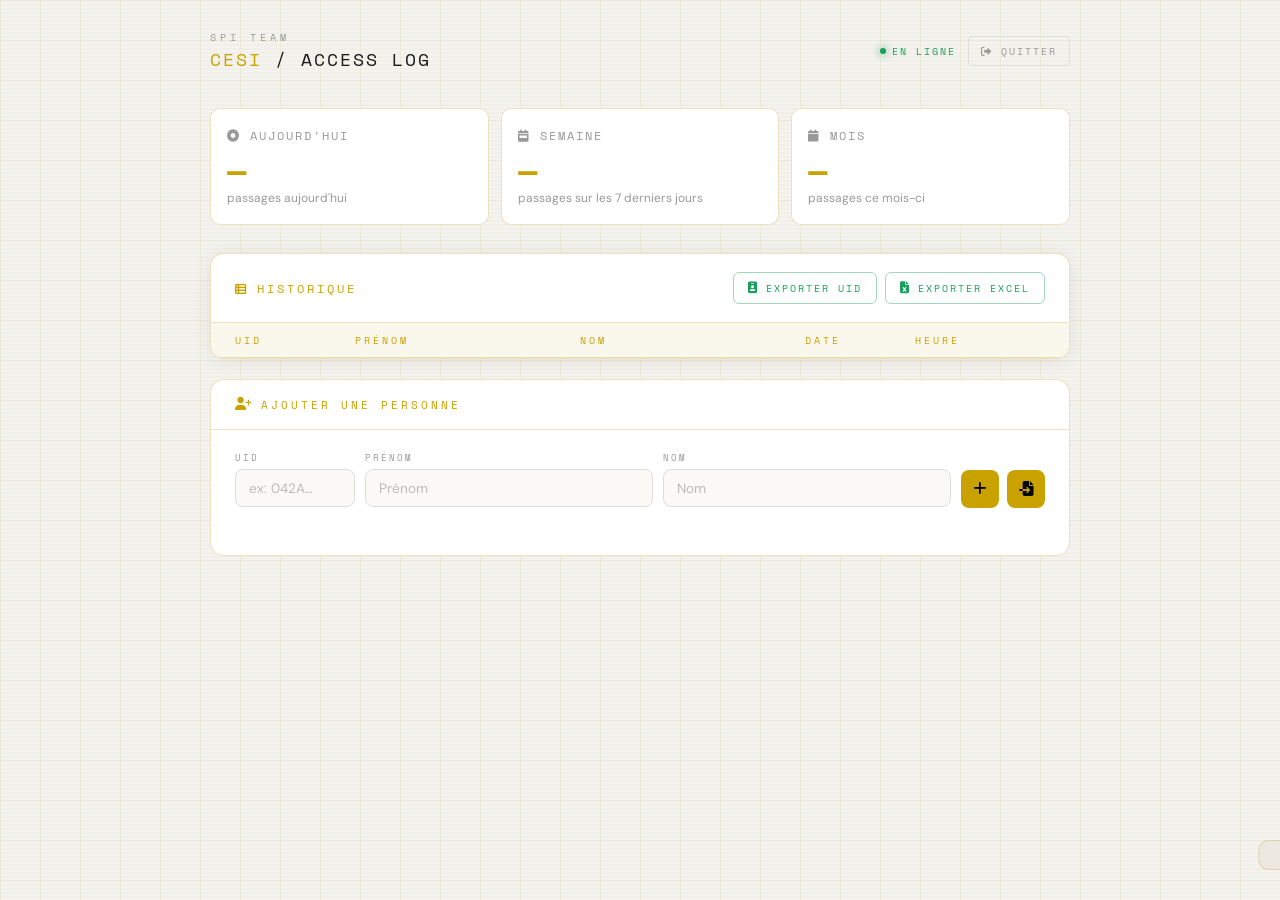
==== commit b7634bdb: "Add files via upload" ====
--- a/logs.html
+++ b/logs.html
@@ -46,9 +46,14 @@
     <div class="panel">
         <div class="panel-header">
             <span class="panel-title"><i class="fas fa-table-list" style="margin-right:8px;font-size:.7rem;"></i>Historique</span>
-            <button class="btn-excel" id="btn-excel">
-                <i class="fas fa-file-excel"></i> EXPORTER EXCEL
-            </button>
+            <div style="display:flex;gap:8px;">
+                <button class="btn-excel btn-uid-export" id="btn-uid-export">
+                    <i class="fas fa-id-badge"></i> EXPORTER UID
+                </button>
+                <button class="btn-excel" id="btn-excel">
+                    <i class="fas fa-file-excel"></i> EXPORTER EXCEL
+                </button>
+            </div>
         </div>
         <div class="table-wrap">
             <div class="log-table">
@@ -124,7 +129,8 @@
     const addUserForm = document.getElementById("add-user-form");
     const excelUpload = document.getElementById("excel-upload");
     const btnImport = document.getElementById("btn-import-excel");
-    const btnExcelExport = document.getElementById("btn-excel");
+    const btnExcelExport = document.getElementById("btn-excel")
+    const btnUidExport = document.getElementById("btn-uid-export");
 
     let allData = [];
 
@@ -322,6 +328,26 @@
         reader.readAsArrayBuffer(file);
     });
 
+    // --- UID ONLY EXPORT ---
+    btnUidExport.addEventListener("click", async () => {
+        if (!allData.length) { showToast('Aucune donnée à exporter', 'error'); return; }
+        const uids = allData.filter(u => u.uid && u.uid.trim() !== '' && !u.prenom && !u.nom).map(u => u.uid)
+        if (!uids.length) { showToast('Aucun UID sans nom/prénom trouvé', 'error'); return; }
+        if (!window.XLSX) {
+            await new Promise((res, rej) => {
+                const s = document.createElement('script')
+                s.src = 'https://cdnjs.cloudflare.com/ajax/libs/xlsx/0.18.5/xlsx.full.min.js'
+                s.onload = res; s.onerror = rej
+                document.head.appendChild(s)
+            })
+        }
+        const ws = window.XLSX.utils.json_to_sheet(uids.map(uid => ({ UID: uid })))
+        const wb = window.XLSX.utils.book_new()
+        window.XLSX.utils.book_append_sheet(wb, ws, 'UIDs')
+        window.XLSX.writeFile(wb, `spi_uid_${new Date().toISOString().split('T')[0]}.xlsx`)
+        showToast(`${uids.length} UIDs exportés`)
+    })
+
     // --- EXCEL EXPORT ---
     btnExcelExport.addEventListener("click", async () => {
         if (!allData.length) { showToast('Aucune donnée à exporter', 'error'); return; }
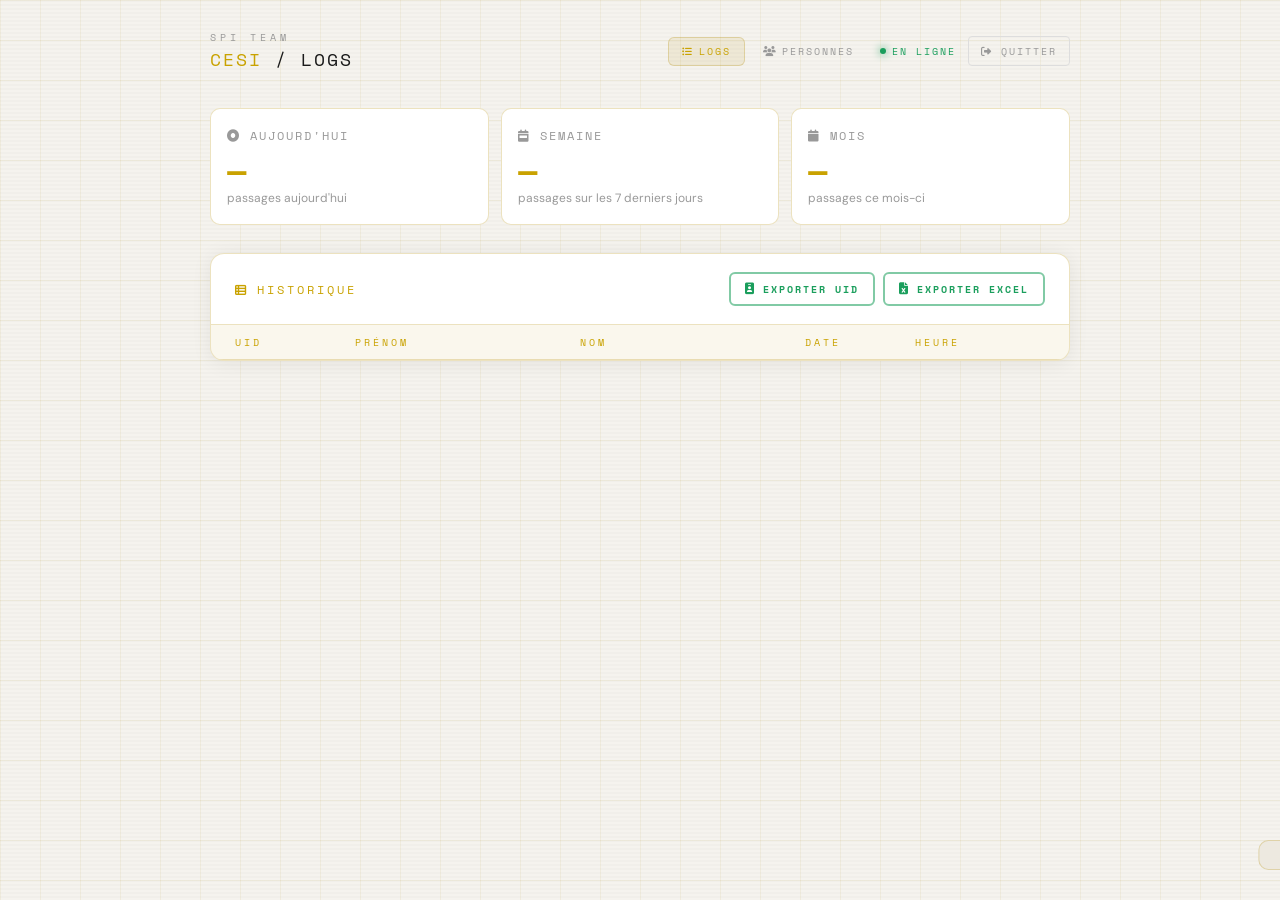
==== commit 7377a101: "Add files via upload" ====
--- a/logs.html
+++ b/logs.html
@@ -17,9 +17,17 @@
     <header>
         <div class="brand">
             <div class="brand-label">SPI Team</div>
-            <div class="brand-title">CESI<span> / ACCESS LOG</span></div>
+            <div class="brand-title">CESI<span> / LOGS</span></div>
         </div>
         <div class="top-right">
+            <nav style="display:flex;gap:4px;">
+                <a href="logs.html" style="font-family:'Space Mono',monospace;font-size:0.62rem;letter-spacing:2px;padding:6px 13px;border-radius:6px;text-decoration:none;color:var(--gold);border:1px solid var(--border);background:var(--gold-dim);">
+                    <i class="fas fa-list-ul" style="margin-right:5px;"></i>LOGS
+                </a>
+                <a href="people.html" style="font-family:'Space Mono',monospace;font-size:0.62rem;letter-spacing:2px;padding:6px 13px;border-radius:6px;text-decoration:none;color:var(--muted);border:1px solid transparent;transition:all 0.2s;" onmouseover="this.style.color='var(--gold)';this.style.borderColor='var(--border)';this.style.background='var(--gold-dim)'" onmouseout="this.style.color='var(--muted)';this.style.borderColor='transparent';this.style.background='none'">
+                    <i class="fas fa-users" style="margin-right:5px;"></i>PERSONNES
+                </a>
+            </nav>
             <span class="live-dot">EN LIGNE</span>
             <a href="#" class="logout-btn" id="btn-logout"><i class="fas fa-sign-out-alt"></i> QUITTER</a>
         </div>
@@ -72,40 +80,7 @@
         </div>
     </div>
 
-    <div class="form-panel">
-        <div class="form-panel-header">
-            <i class="fas fa-user-plus"></i>
-            <span class="form-panel-title">Ajouter une personne</span>
-        </div>
-        <div class="form-body">
-            <form id="add-user-form">
-                <div class="input-row">
-                    <div class="field-wrap">
-                        <div class="field-label">UID</div>
-                        <input type="text" id="uid-input" class="field-input" placeholder="ex: 042A…">
-                    </div>
-                    <div class="field-wrap">
-                        <div class="field-label">Prénom</div>
-                        <input type="text" id="prenom-input" class="field-input" placeholder="Prénom" required>
-                    </div>
-                    <div class="field-wrap">
-                        <div class="field-label">Nom</div>
-                        <input type="text" id="nom-input" class="field-input" placeholder="Nom" required>
-                    </div>
-                    <div style="display: flex; gap: 8px; align-items: flex-end;">
-                        <button type="submit" class="btn-add" title="Ajouter manuellement">
-                            <i class="fas fa-plus"></i>
-                        </button>
-                        <input type="file" id="excel-upload" accept=".xlsx, .xls" style="display:none;">
-                        <button type="button" class="btn-add btn-import" id="btn-import-excel" title="Importer fichier Excel">
-                            <i class="fas fa-file-import"></i>
-                        </button>
-                    </div>
-                </div>
-            </form>
-            <div class="form-message" id="add-message"></div>
-        </div>
-    </div>
+
 
 </div>
 
@@ -126,9 +101,6 @@
     // Elements
     const btnLogout = document.getElementById("btn-logout");
     const logsContainer = document.getElementById("logs-container");
-    const addUserForm = document.getElementById("add-user-form");
-    const excelUpload = document.getElementById("excel-upload");
-    const btnImport = document.getElementById("btn-import-excel");
     const btnExcelExport = document.getElementById("btn-excel")
     const btnUidExport = document.getElementById("btn-uid-export");
 
@@ -229,105 +201,6 @@
         })
     }
 
-    // --- FORM LOGIC (WITH UID CHECK) ---
-    addUserForm.addEventListener("submit", async (e) => {
-        e.preventDefault()
-        const uid = document.getElementById("uid-input").value.trim()
-        const prenom = document.getElementById("prenom-input").value.trim()
-        const nom = document.getElementById("nom-input").value.trim()
-
-        // 1. Check if UID exists
-        if (uid) {
-            const { data: existingUser, error: checkError } = await supabase
-                .from("users")
-                .select("prenom, nom")
-                .eq("uid", uid)
-                .maybeSingle();
-
-            if (existingUser) {
-                showToast(`Ce badge est déjà lié à ${existingUser.prenom} ${existingUser.nom}`, 'error');
-                return;
-            }
-        }
-
-        // 2. Insert
-        const record = { prenom, nom }
-        if (uid) record.uid = uid
-
-        const { error } = await supabase.from("users").insert([record])
-        if (error) {
-            showToast(error.message, 'error')
-        } else {
-            showToast('Personne ajoutée avec succès')
-            addUserForm.reset()
-            loadUsers()
-        }
-    })
-
-    // --- EXCEL IMPORT (WITH UID CHECK) ---
-    btnImport.addEventListener("click", () => excelUpload.click());
-    excelUpload.addEventListener("change", async (e) => {
-        const file = e.target.files[0];
-        if (!file) return;
-
-        if (!window.XLSX) {
-            await new Promise((res, rej) => {
-                const s = document.createElement('script');
-                s.src = 'https://cdnjs.cloudflare.com/ajax/libs/xlsx/0.18.5/xlsx.full.min.js';
-                s.onload = res; s.onerror = rej;
-                document.head.appendChild(s);
-            });
-        }
-
-        const reader = new FileReader();
-        reader.onload = async (evt) => {
-            try {
-                const data = new Uint8Array(evt.target.result);
-                const workbook = window.XLSX.read(data, { type: 'array' });
-                const firstSheet = workbook.Sheets[workbook.SheetNames[0]];
-                const jsonData = window.XLSX.utils.sheet_to_json(firstSheet);
-
-                if (jsonData.length === 0) {
-                    showToast("Le fichier est vide", "error");
-                    return;
-                }
-
-                // Get existing UIDs from DB to prevent duplicates
-                const { data: existingUsers } = await supabase.from("users").select("uid");
-                const existingUids = new Set(existingUsers.map(u => u.uid).filter(u => u));
-
-                const records = [];
-                let duplicates = 0;
-
-                jsonData.forEach(row => {
-                    const rowUid = row.UID || row.uid || null;
-                    if (rowUid && existingUids.has(rowUid)) {
-                        duplicates++;
-                    } else {
-                        records.push({
-                            uid: rowUid,
-                            prenom: row.Prénom || row.prenom || row.Prenom || "",
-                            nom: row.Nom || row.nom || ""
-                        });
-                    }
-                });
-
-                if (records.length === 0) {
-                    showToast("Tous les badges du fichier existent déjà", "error");
-                } else {
-                    const { error } = await supabase.from("users").insert(records);
-                    if (error) throw error;
-                    showToast(`${records.length} importés.${duplicates > 0 ? ' ('+duplicates+' doublons ignorés)' : ''}`);
-                    loadUsers();
-                }
-            } catch (err) {
-                showToast(err.message, "error");
-            }
-            excelUpload.value = "";
-        };
-        reader.readAsArrayBuffer(file);
-    });
-
     // --- UID ONLY EXPORT ---
     btnUidExport.addEventListener("click", async () => {
         if (!allData.length) { showToast('Aucune donnée à exporter', 'error'); return; }
--- a/css/logs.css
+++ b/css/logs.css
@@ -240,7 +240,7 @@
     align-items: center;
     gap: 7px;
     background: transparent;
-    border: 1px solid rgba(26, 158, 92, 0.4);
+    border: 2px solid rgba(26, 158, 92, 0.55);
     color: var(--success);
     font-family: 'Space Mono', monospace;
     font-size: 0.65rem;
@@ -249,12 +249,13 @@
     border-radius: 6px;
     cursor: pointer;
     transition: all 0.2s;
+    font-weight: 700;
 }
 
 .btn-excel:hover {
     background: rgba(26, 158, 92, 0.08);
     border-color: var(--success);
-    box-shadow: 0 0 12px rgba(26, 158, 92, 0.15);
+    box-shadow: 0 0 14px rgba(26, 158, 92, 0.2);
 }
 
 .btn-excel i { font-size: 0.75rem; }
@@ -409,11 +410,11 @@
 .btn-add {
     width: 38px;
     height: 38px;
-    background: var(--gold);
-    color: #000;
-    border: none;
+    background: transparent;
+    color: var(--gold);
+    border: 2px solid rgba(180, 140, 0, 0.55);
     border-radius: 8px;
-    font-size: 0.9rem;
+    font-size: 0.85rem;
     cursor: pointer;
     display: flex;
     align-items: center;
@@ -421,15 +422,29 @@
     transition: all 0.2s;
     margin-top: 20px;
     flex-shrink: 0;
+    font-weight: 700;
 }
 
 .btn-add:hover {
-    background: #e6b800;
+    background: rgba(180, 140, 0, 0.08);
+    border-color: var(--gold);
+    box-shadow: 0 0 14px rgba(180, 140, 0, 0.2);
     transform: scale(1.05);
-    box-shadow: 0 4px 16px rgba(180, 140, 0, 0.25);
 }
 
 .btn-add:active { transform: scale(0.96); }
+
+/* Import Excel button variant */
+.btn-add.btn-import {
+    color: var(--success);
+    border-color: rgba(26, 158, 92, 0.55);
+}
+
+.btn-add.btn-import:hover {
+    background: rgba(26, 158, 92, 0.08);
+    border-color: var(--success);
+    box-shadow: 0 0 14px rgba(26, 158, 92, 0.2);
+}
 
 .form-message {
     margin-top: 12px;
@@ -457,13 +472,14 @@
     align-items: center;
     justify-content: center;
     background: transparent;
-    border: 1px solid rgba(224, 52, 52, 0.4);
+    border: 2px solid rgba(224, 52, 52, 0.55);
     color: var(--danger);
     width: 28px;
     height: 28px;
     border-radius: 6px;
     cursor: pointer;
-    font-size: 0.65rem;
+    font-size: 0.7rem;
+    font-weight: 700;
     transition: all 0.2s;
     flex-shrink: 0;
 }
@@ -471,7 +487,7 @@
 .btn-delete:hover {
     background: rgba(224, 52, 52, 0.08);
     border-color: var(--danger);
-    box-shadow: 0 0 12px rgba(224, 52, 52, 0.15);
+    box-shadow: 0 0 14px rgba(224, 52, 52, 0.2);
     transform: scale(1.08);
 }
 
